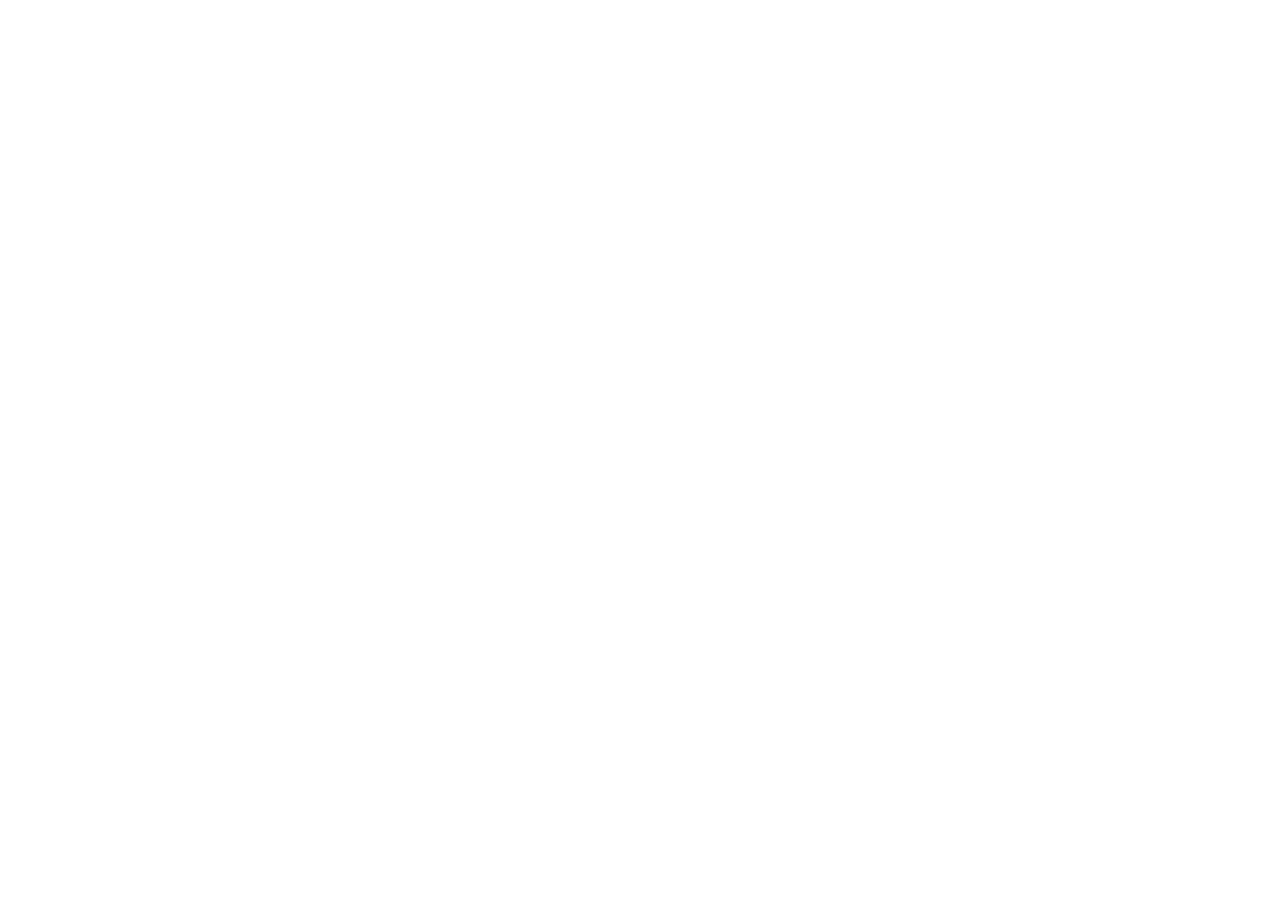
==== accomodation.html @ 4b131e80 "add initial page structure for all webpages" ====
<!DOCTYPE html>
<html>
  <head>
    <link href="css/styles.css" rel="stylesheet" type="text/css">
    <link rel="shortcut icon" href="images/atlantis-icon.jpeg" type="image/jpeg">
    <title>Accomodation</title>
  </head>
  <body>
  </body>
</html>
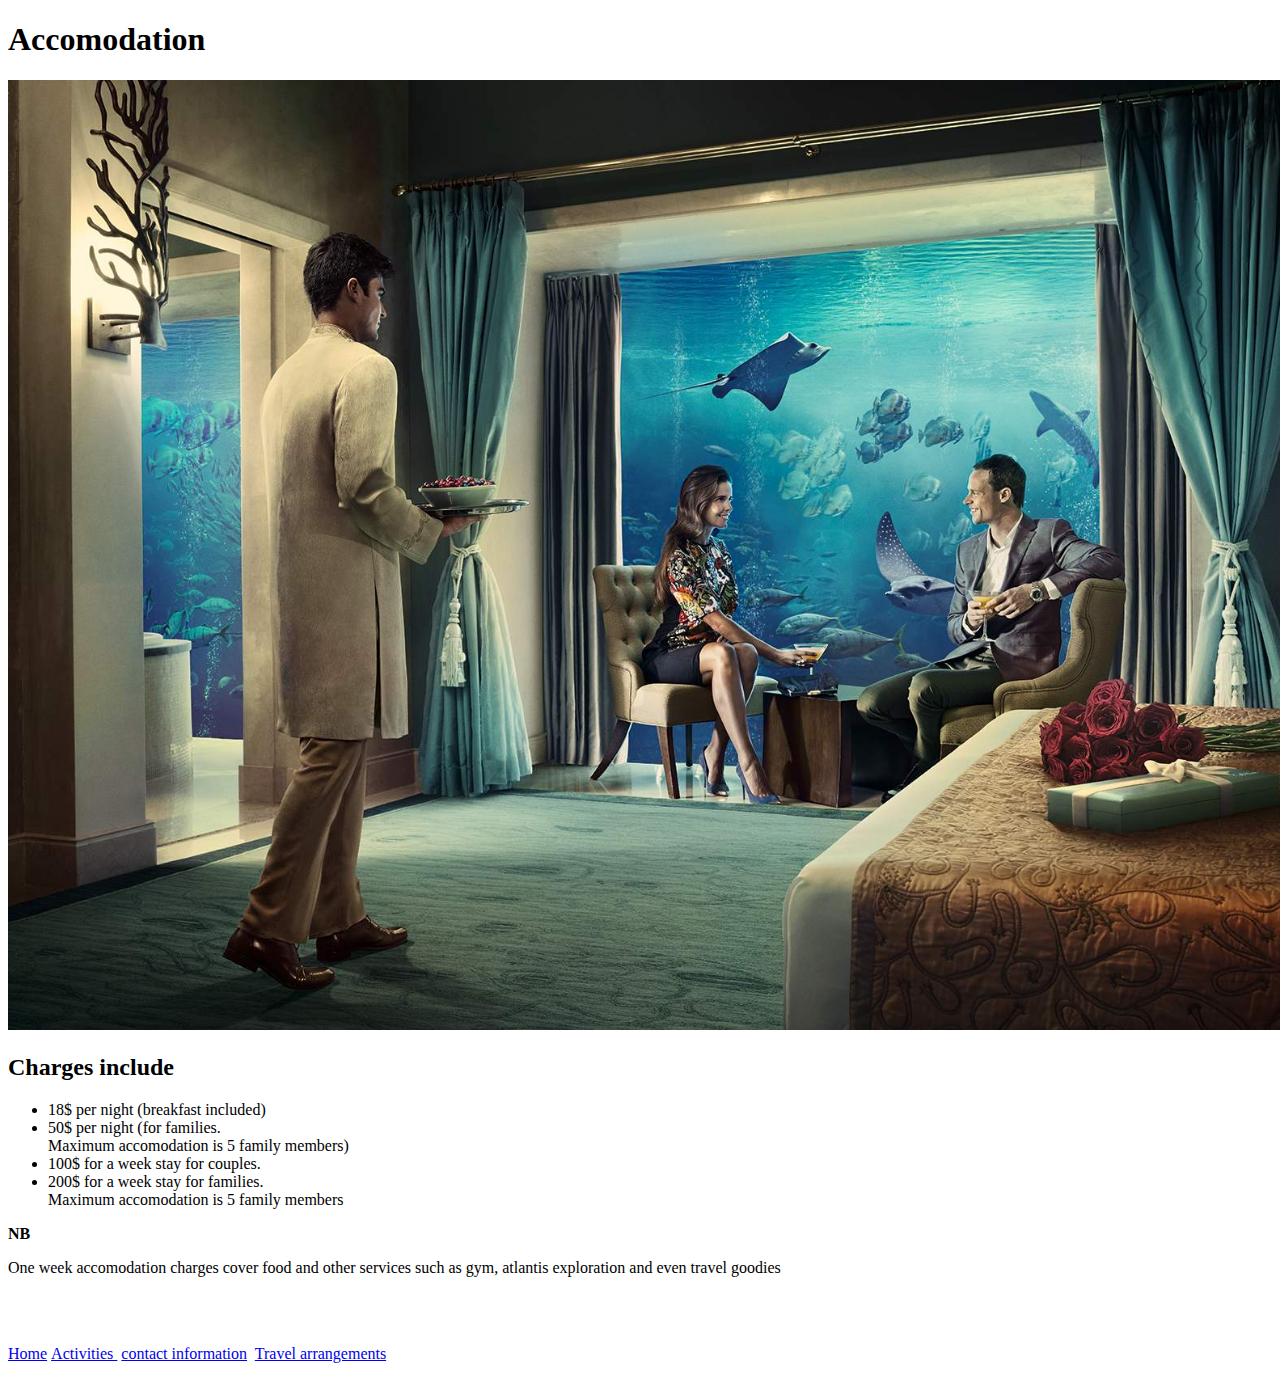
==== commit f52fb76e: "add accomodation.html basic structure" ====
--- a/accomodation.html
+++ b/accomodation.html
@@ -6,5 +6,19 @@
     <title>Accomodation</title>
   </head>
   <body>
+    <h1>Accomodation</h1>
+    <img src="images/atlantis-accomodation.jpg" width="1365px" width="652px">
+      <h2>Charges include</h2>
+      <ul>
+        <li> 18$ per night (breakfast included)</li>
+        <li>50$ per night (for families.<br/>Maximum accomodation is 5 family members)</li>
+        <li>100$ for a week stay for couples.</li>
+        <li>200$ for a week stay for families.<br/>Maximum accomodation is 5 family members</li>
+      </ul>
+      <p><b>NB</b></p> One week accomodation charges cover food and other services such as gym,
+         atlantis exploration and even travel goodies</P>
+    <br/><br/><p><a href="index.html">Home</a>&nbsp;<a href="activities.html">Activities
+    </a>&nbsp;<a href="contact-info.html">contact information</a>&nbsp;
+    <a href="travel-arrangements.html">Travel arrangements</a>&nbsp;</p>
   </body>
 </html>
